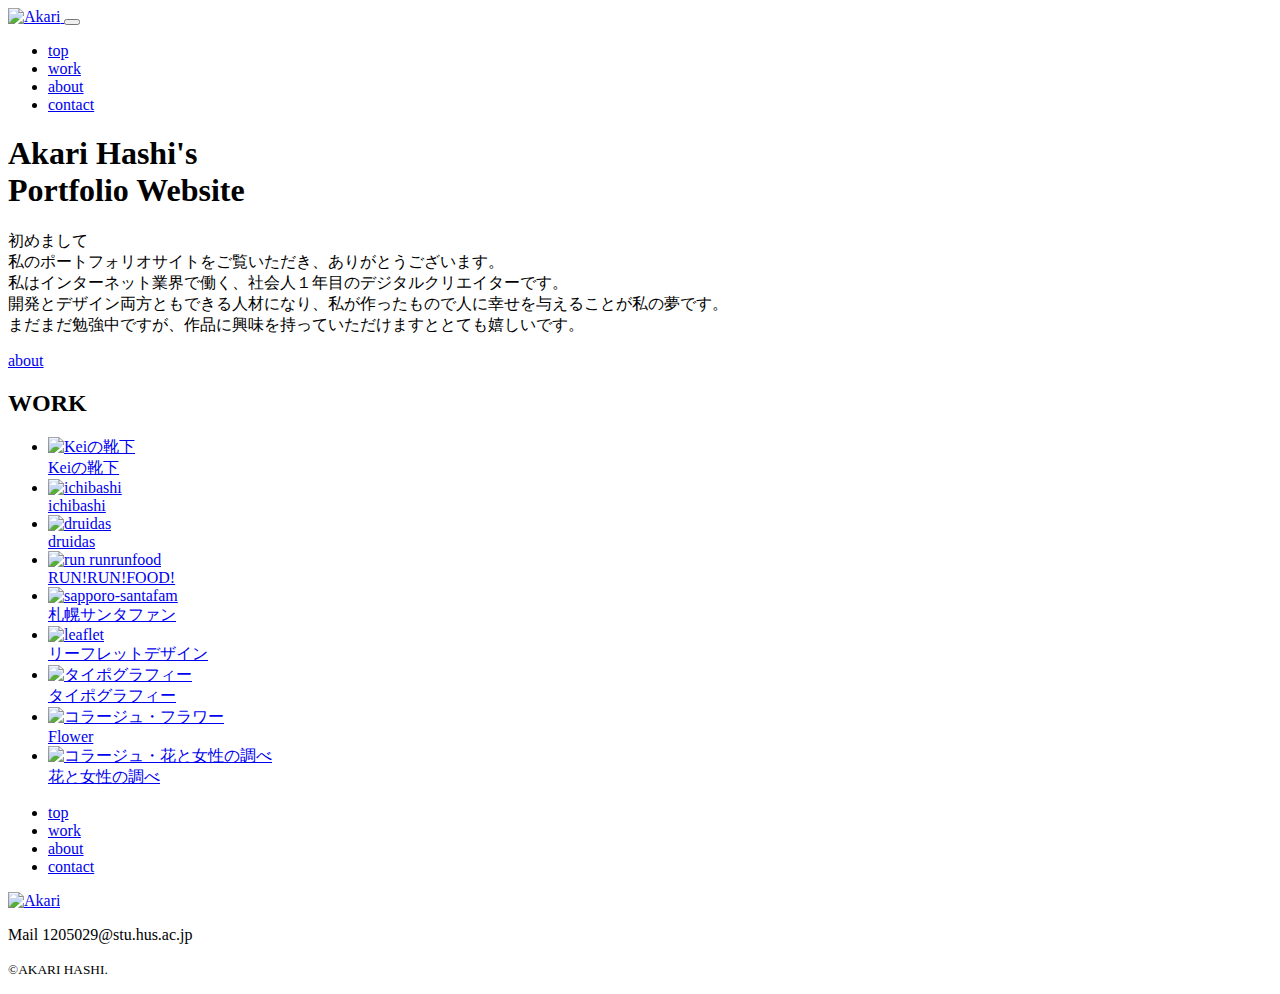
==== index.html @ 3bc84dd6 "Create index.html" ====
<!DOCTYPE html>
<html>
<head>
  <meta charset="UTF-8">
  <title>akari's portfolio</title>
  <meta name="description" content="橋朱里のポートフォリオサイト">
  <meta name="viewport" content="width=device-width">
  <script src="../js/toggle-menu.js"></script>
  <script src="../js/index.js"></script>
  <link href="../css/common.css" rel="stylesheet">
  <link href="../css/index.css" rel="stylesheet">
  <link rel="preconnect" href="https://fonts.googleapis.com">
  <link rel="preconnect" href="https://fonts.gstatic.com" crossorigin>
  <link href="https://fonts.googleapis.com/css2?family=Zen+Maru+Gothic:wght@400;500;700&display=swap" rel="stylesheet">
  <link rel="preconnect" href="https://fonts.googleapis.com">
<link rel="preconnect" href="https://fonts.gstatic.com" crossorigin>
<link href="https://fonts.googleapis.com/css2?family=Zen+Kaku+Gothic+New:wght@400;500;700&family=Zen+Maru+Gothic:wght@400;500;700&display=swap" rel="stylesheet">
</head>
<body>
  <!--header ここから-->
  <header class="header">
    <div class="header-inner">
      <a class="header-logo" href="./index.html">
        <img src="../image/common/logo.png" alt="Akari">
      </a>
      <button class="toggle-menu-button"></button>
      <div class="header-site-menu">
      <nav class="site-menu">
        <ul class="gnavi">
          <li><a href="./index.html">top</a></li>
          <li><a href="./index.html#work">work</a></li>
          <li><a href="./about.html">about</a></li>
          <li><a href="./contact.html">contact</a></li>
        </ul>
      </nav>
    </div>
  </div>
  </header>

<!--header ここまで-->
<!--main ここから-->
  <main class="main">
    <div class="first-view">
        <div class="first-view-text">
            <h1>Akari Hashi's<br>Portfolio Website</h1>
        </div>
    </div>
    <div class="lead">
        <p>初めまして<br>私のポートフォリオサイトをご覧いただき、ありがとうございます。<br>私はインターネット業界で働く、社会人１年目のデジタルクリエイターです。<br>開発とデザイン両方ともできる人材になり、私が作ったもので人に幸せを与えることが私の夢です。<br>まだまだ勉強中ですが、作品に興味を持っていただけますととても嬉しいです。
        </p>
        <div class="link-button-area">
            <a class="link-button" href="../html/about.html">about</a>
        </div>
    </div>
    <div class="work">
        <h2>WORK</h2>
        <ul class="item-list">
            <li>
                <a href="../html/keiの靴下.html">
                <img src="../image/index/keiの靴下.png" alt="Keiの靴下">
                <dl>
                    <dt>Keiの靴下</dt>
                </dl>
                </a>
            </li>
            <li>
                <a href="../html/ichibashi.html">
                <img src="../image/index/ichibashi.png" alt="ichibashi">
                <dl>
                    <dt>ichibashi</dt>
                </dl>
                </a>
            </li>
            <li>
                <a href="../html/druidas.html">
                <img src="../image/index/druidas.png" alt="druidas">
                <dl>
                    <dt>druidas</dt>
                </dl>
                </a>
            </li>
            <li>
                <a href="../html/runrunfood.html">
                <img src="../image/index/runrunfood.png" alt="run runrunfood">
                <dl>
                    <dt>RUN!RUN!FOOD!</dt>
                </dl>
                </a>
            </li>
            <li>
                <a href="../html/sapporosanta.html">
                <img src="../image/index/sapporosanta.png" alt="sapporo-santafam">
                <dl>
                    <dt>札幌サンタファン</dt>
                </dl>
                </a>
            </li>
            <li>
                <a href="../html/leaflet.html">
                <img src="../image/index/leaflet.png" alt="leaflet">
                <dl>
                    <dt>リーフレットデザイン</dt>
                </dl>
                </a>
            </li>
            <li>
                <a href="../html/typo.html">
                <img src="../image/index/typo.png" alt="タイポグラフィー">
                <dl>
                    <dt>タイポグラフィー</dt>
                </dl>
                </a>
            </li>
            <li>
                <a href="../html/Flower.html">
                <img src="../image/index/Flower.png" alt="コラージュ・フラワー">
                <dl>
                    <dt>Flower</dt>
                </dl>
                </a>
            </li>
            <li>
                <a href="../html/kuti.html">
                <img src="../image/index/kutibiru.png" alt="コラージュ・花と女性の調べ">
                <dl>
                    <dt>花と女性の調べ</dt>
                </dl>
                </a>
            </li>
            
        </ul>
    </div>
  </main>
<!--main ここまで-->
<!--footer ここから-->
  <footer class="footer">
    <nav class="site-menu">
      <ul>
        <li><a href="../html/index.html">top</a></li>
        <li><a href="../html/index.html#work">work</a></li>
        <li><a href="../html/about.html">about</a></li>
        <li><a href="./contact.html">contact</a></li>
      </ul>
    </nav>
    <a class="footer-logo" href="./index.html">
      <img src="../image/common/logo.png" alt="Akari">
    </a>
    <p class="footer-time">Mail 1205029@stu.hus.ac.jp</p>
    <p class="copyright"><small>&copy;AKARI HASHI.</small></p>
  </footer>
<!--footer ここまで-->
</body>
</html>
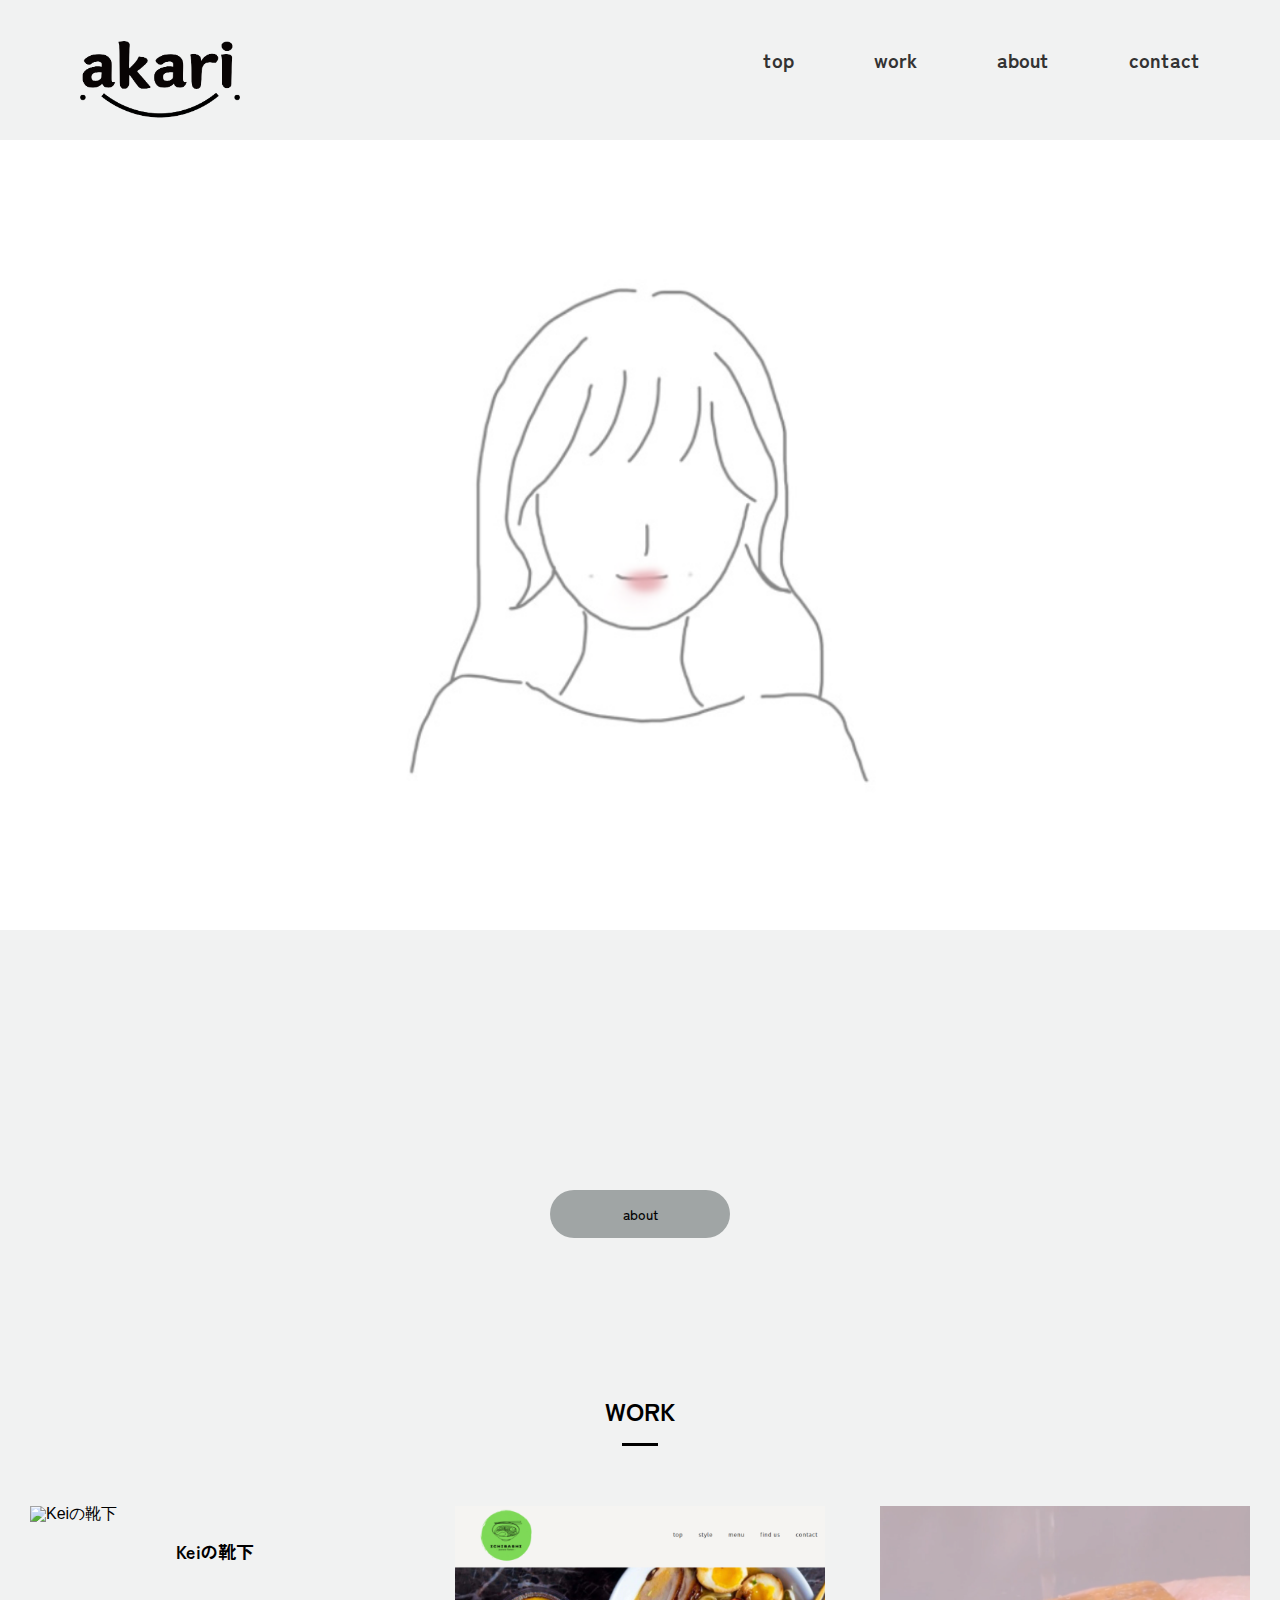
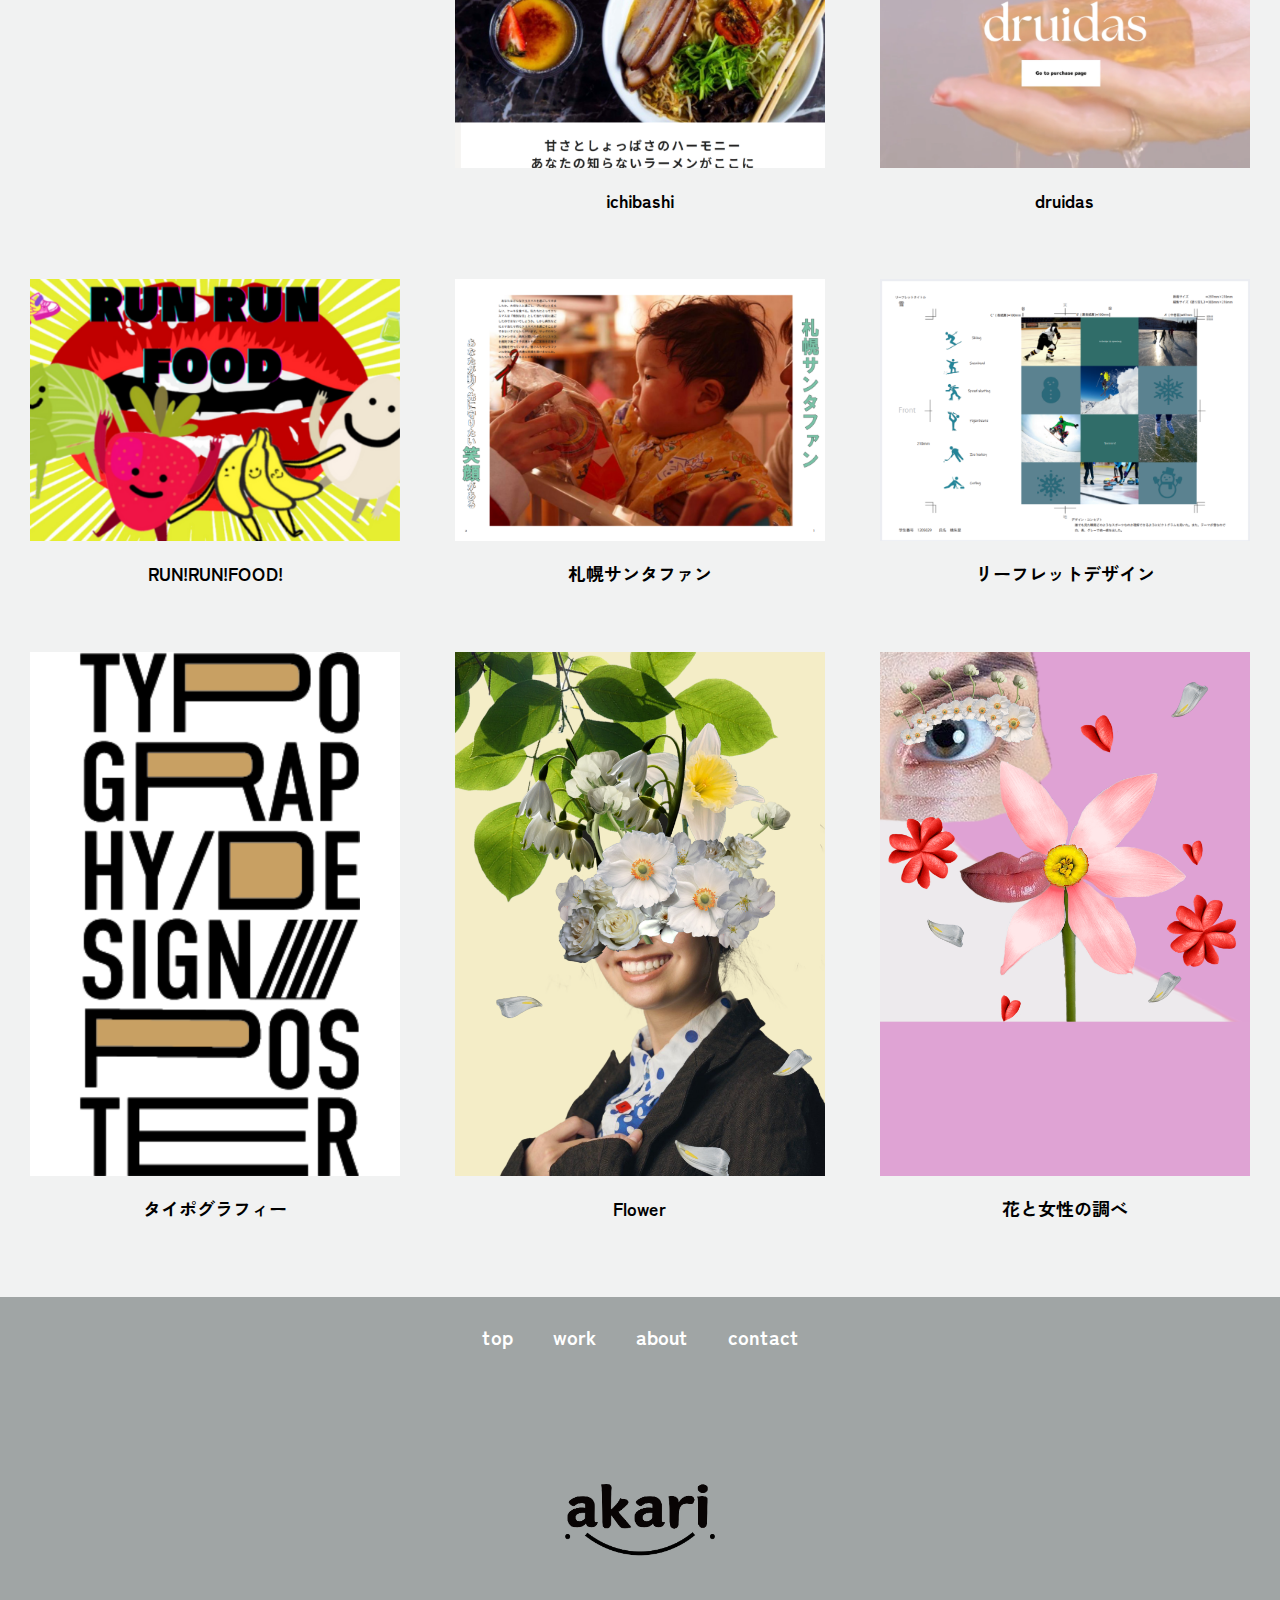
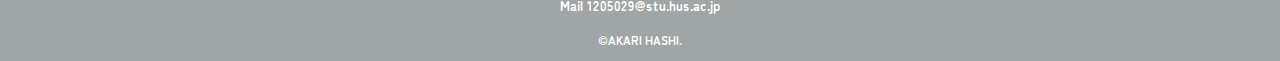
==== commit c4ad19f4: "Update index.html" ====
--- a/index.html
+++ b/index.html
@@ -5,10 +5,10 @@
   <title>akari's portfolio</title>
   <meta name="description" content="橋朱里のポートフォリオサイト">
   <meta name="viewport" content="width=device-width">
-  <script src="../js/toggle-menu.js"></script>
-  <script src="../js/index.js"></script>
-  <link href="../css/common.css" rel="stylesheet">
-  <link href="../css/index.css" rel="stylesheet">
+  <script src="https://akari-hashi84.github.io/my-portfolio-aka84/toggle-menu.js"></script>
+  <script src="https://akari-hashi84.github.io/my-portfolio-aka84/index.js"></script>
+  <link href="https://akari-hashi84.github.io/my-portfolio-aka84/common.css" rel="stylesheet">
+  <link href="https://akari-hashi84.github.io/my-portfolio-aka84/index.css" rel="stylesheet">
   <link rel="preconnect" href="https://fonts.googleapis.com">
   <link rel="preconnect" href="https://fonts.gstatic.com" crossorigin>
   <link href="https://fonts.googleapis.com/css2?family=Zen+Maru+Gothic:wght@400;500;700&display=swap" rel="stylesheet">
@@ -20,17 +20,17 @@
   <!--header ここから-->
   <header class="header">
     <div class="header-inner">
-      <a class="header-logo" href="./index.html">
-        <img src="../image/common/logo.png" alt="Akari">
+      <a class="header-logo" href="https://akari-hashi84.github.io/my-portfolio-aka84/index.html">
+        <img src="https://akari-hashi84.github.io/my-portfolio-aka84/image/common/logo.png" alt="Akari">
       </a>
       <button class="toggle-menu-button"></button>
       <div class="header-site-menu">
       <nav class="site-menu">
         <ul class="gnavi">
-          <li><a href="./index.html">top</a></li>
-          <li><a href="./index.html#work">work</a></li>
-          <li><a href="./about.html">about</a></li>
-          <li><a href="./contact.html">contact</a></li>
+          <li><a href="https://akari-hashi84.github.io/my-portfolio-aka84/index.html">top</a></li>
+          <li><a href="https://akari-hashi84.github.io/my-portfolio-aka84/index.html#work">work</a></li>
+          <li><a href="https://akari-hashi84.github.io/my-portfolio-aka84/about.html">about</a></li>
+          <li><a href="https://akari-hashi84.github.io/my-portfolio-aka84/contact.html">contact</a></li>
         </ul>
       </nav>
     </div>
@@ -49,79 +49,79 @@
         <p>初めまして<br>私のポートフォリオサイトをご覧いただき、ありがとうございます。<br>私はインターネット業界で働く、社会人１年目のデジタルクリエイターです。<br>開発とデザイン両方ともできる人材になり、私が作ったもので人に幸せを与えることが私の夢です。<br>まだまだ勉強中ですが、作品に興味を持っていただけますととても嬉しいです。
         </p>
         <div class="link-button-area">
-            <a class="link-button" href="../html/about.html">about</a>
+            <a class="link-button" href="https://akari-hashi84.github.io/my-portfolio-aka84/about.html">about</a>
         </div>
     </div>
     <div class="work">
         <h2>WORK</h2>
         <ul class="item-list">
             <li>
-                <a href="../html/keiの靴下.html">
-                <img src="../image/index/keiの靴下.png" alt="Keiの靴下">
+                <a href="https://akari-hashi84.github.io/my-portfolio-aka84/keiの靴下.html">
+                <img src="https://akari-hashi84.github.io/my-portfolio-aka84/image/index/keiの靴下.png" alt="Keiの靴下">
                 <dl>
                     <dt>Keiの靴下</dt>
                 </dl>
                 </a>
             </li>
             <li>
-                <a href="../html/ichibashi.html">
-                <img src="../image/index/ichibashi.png" alt="ichibashi">
+                <a href="https://akari-hashi84.github.io/my-portfolio-aka84/ichibashi.html">
+                <img src="https://akari-hashi84.github.io/my-portfolio-aka84/image/index/ichibashi.png" alt="ichibashi">
                 <dl>
                     <dt>ichibashi</dt>
                 </dl>
                 </a>
             </li>
             <li>
-                <a href="../html/druidas.html">
-                <img src="../image/index/druidas.png" alt="druidas">
+                <a href="https://akari-hashi84.github.io/my-portfolio-aka84/druidas.html">
+                <img src="https://akari-hashi84.github.io/my-portfolio-aka84/image/index/druidas.png" alt="druidas">
                 <dl>
                     <dt>druidas</dt>
                 </dl>
                 </a>
             </li>
             <li>
-                <a href="../html/runrunfood.html">
-                <img src="../image/index/runrunfood.png" alt="run runrunfood">
+                <a href="https://akari-hashi84.github.io/my-portfolio-aka84/runrunfood.html">
+                <img src="https://akari-hashi84.github.io/my-portfolio-aka84/image/index/runrunfood.png" alt="run runrunfood">
                 <dl>
                     <dt>RUN!RUN!FOOD!</dt>
                 </dl>
                 </a>
             </li>
             <li>
-                <a href="../html/sapporosanta.html">
-                <img src="../image/index/sapporosanta.png" alt="sapporo-santafam">
+                <a href="https://akari-hashi84.github.io/my-portfolio-aka84/sapporosanta.html">
+                <img src="https://akari-hashi84.github.io/my-portfolio-aka84/image/index/sapporosanta.png" alt="sapporo-santafam">
                 <dl>
                     <dt>札幌サンタファン</dt>
                 </dl>
                 </a>
             </li>
             <li>
-                <a href="../html/leaflet.html">
-                <img src="../image/index/leaflet.png" alt="leaflet">
+                <a href="https://akari-hashi84.github.io/my-portfolio-aka84/leaflet.html">
+                <img src="https://akari-hashi84.github.io/my-portfolio-aka84/image/index/leaflet.png" alt="leaflet">
                 <dl>
                     <dt>リーフレットデザイン</dt>
                 </dl>
                 </a>
             </li>
             <li>
-                <a href="../html/typo.html">
-                <img src="../image/index/typo.png" alt="タイポグラフィー">
+                <a href="https://akari-hashi84.github.io/my-portfolio-aka84/typo.html">
+                <img src="https://akari-hashi84.github.io/my-portfolio-aka84/image/index/typo.png" alt="タイポグラフィー">
                 <dl>
                     <dt>タイポグラフィー</dt>
                 </dl>
                 </a>
             </li>
             <li>
-                <a href="../html/Flower.html">
-                <img src="../image/index/Flower.png" alt="コラージュ・フラワー">
+                <a href="https://akari-hashi84.github.io/my-portfolio-aka84/Flower.html">
+                <img src="https://akari-hashi84.github.io/my-portfolio-aka84/image/index/Flower.png" alt="コラージュ・フラワー">
                 <dl>
                     <dt>Flower</dt>
                 </dl>
                 </a>
             </li>
             <li>
-                <a href="../html/kuti.html">
-                <img src="../image/index/kutibiru.png" alt="コラージュ・花と女性の調べ">
+                <a href="https://akari-hashi84.github.io/my-portfolio-aka84/kuti.html">
+                <img src="https://akari-hashi84.github.io/my-portfolio-aka84/image/index/kutibiru.png" alt="コラージュ・花と女性の調べ">
                 <dl>
                     <dt>花と女性の調べ</dt>
                 </dl>
@@ -136,14 +136,14 @@
   <footer class="footer">
     <nav class="site-menu">
       <ul>
-        <li><a href="../html/index.html">top</a></li>
-        <li><a href="../html/index.html#work">work</a></li>
-        <li><a href="../html/about.html">about</a></li>
-        <li><a href="./contact.html">contact</a></li>
+        <li><a href="https://akari-hashi84.github.io/my-portfolio-aka84/index.html">top</a></li>
+        <li><a href="https://akari-hashi84.github.io/my-portfolio-aka84/index.html#work">work</a></li>
+        <li><a href="https://akari-hashi84.github.io/my-portfolio-aka84/about.html">about</a></li>
+        <li><a href="https://akari-hashi84.github.io/my-portfolio-aka84/contact.html">contact</a></li>
       </ul>
     </nav>
     <a class="footer-logo" href="./index.html">
-      <img src="../image/common/logo.png" alt="Akari">
+      <img src="https://akari-hashi84.github.io/my-portfolio-aka84/image/common/logo.png" alt="Akari">
     </a>
     <p class="footer-time">Mail 1205029@stu.hus.ac.jp</p>
     <p class="copyright"><small>&copy;AKARI HASHI.</small></p>
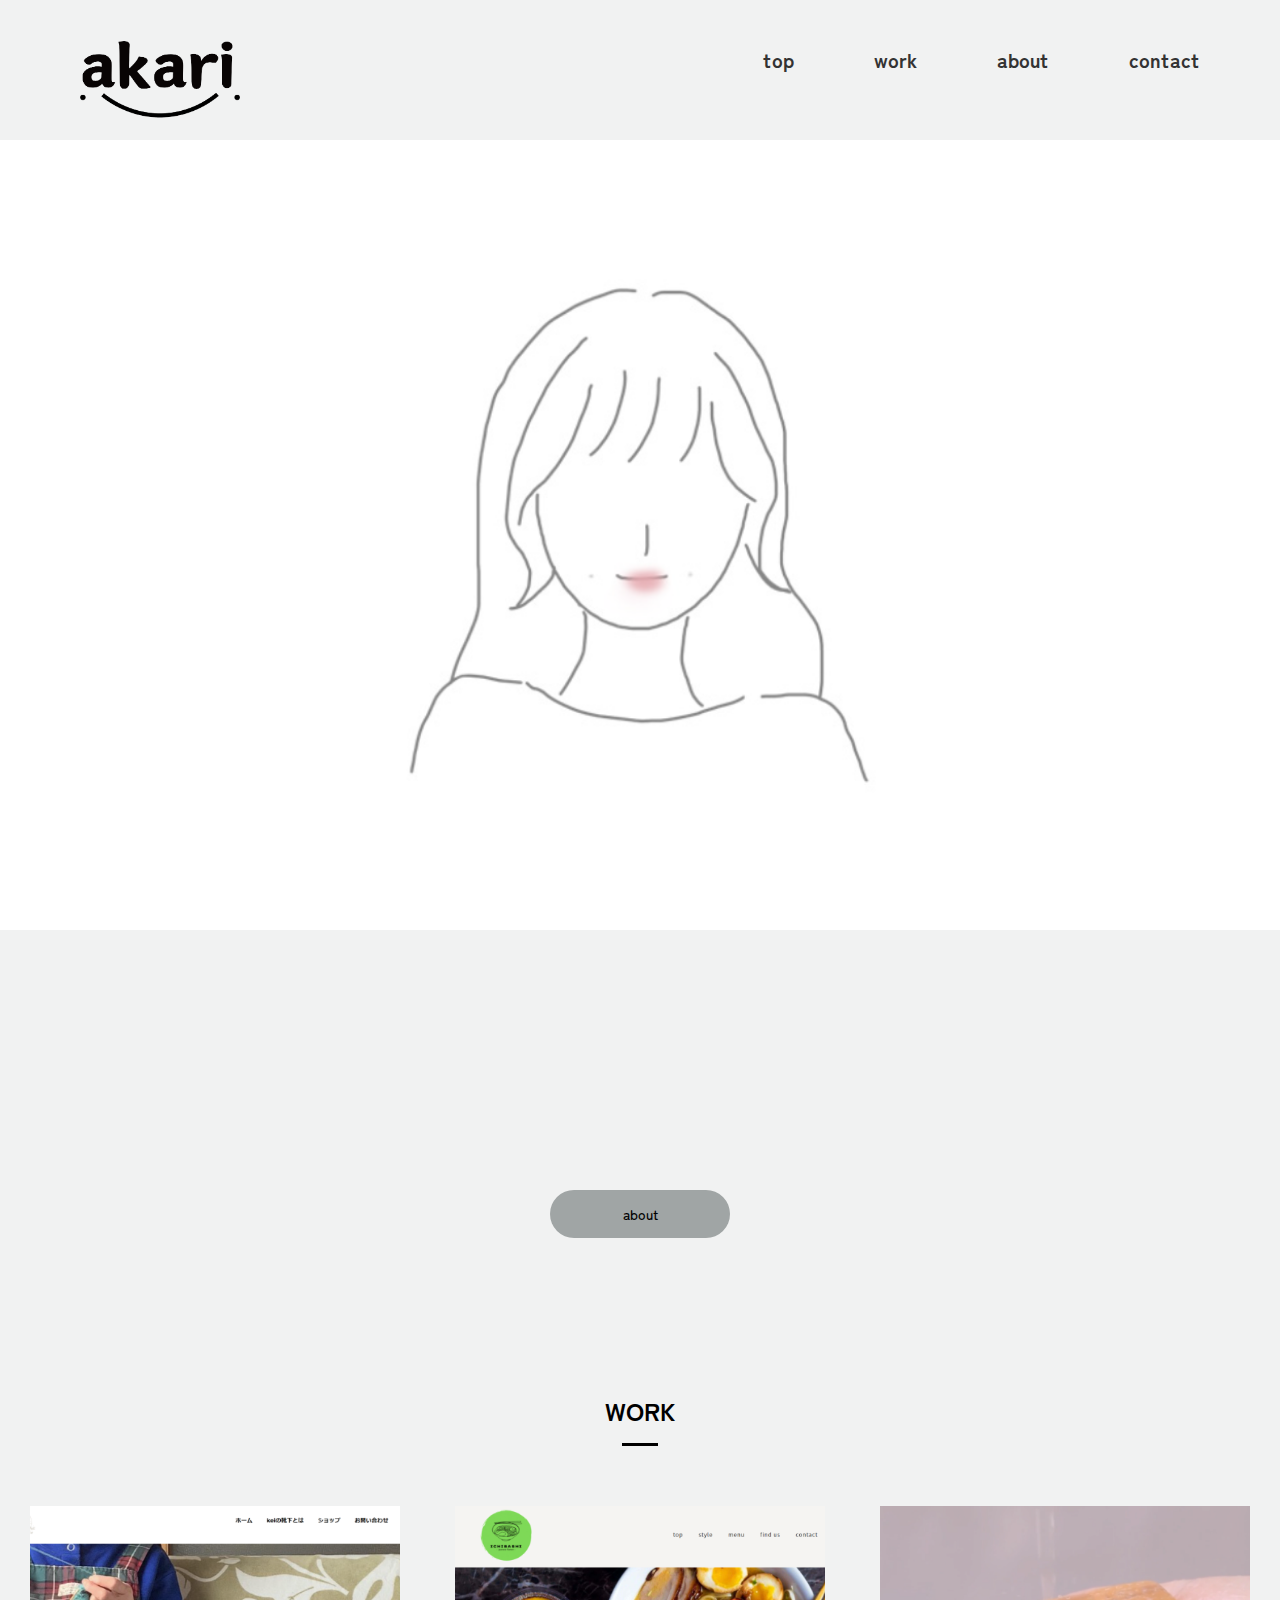
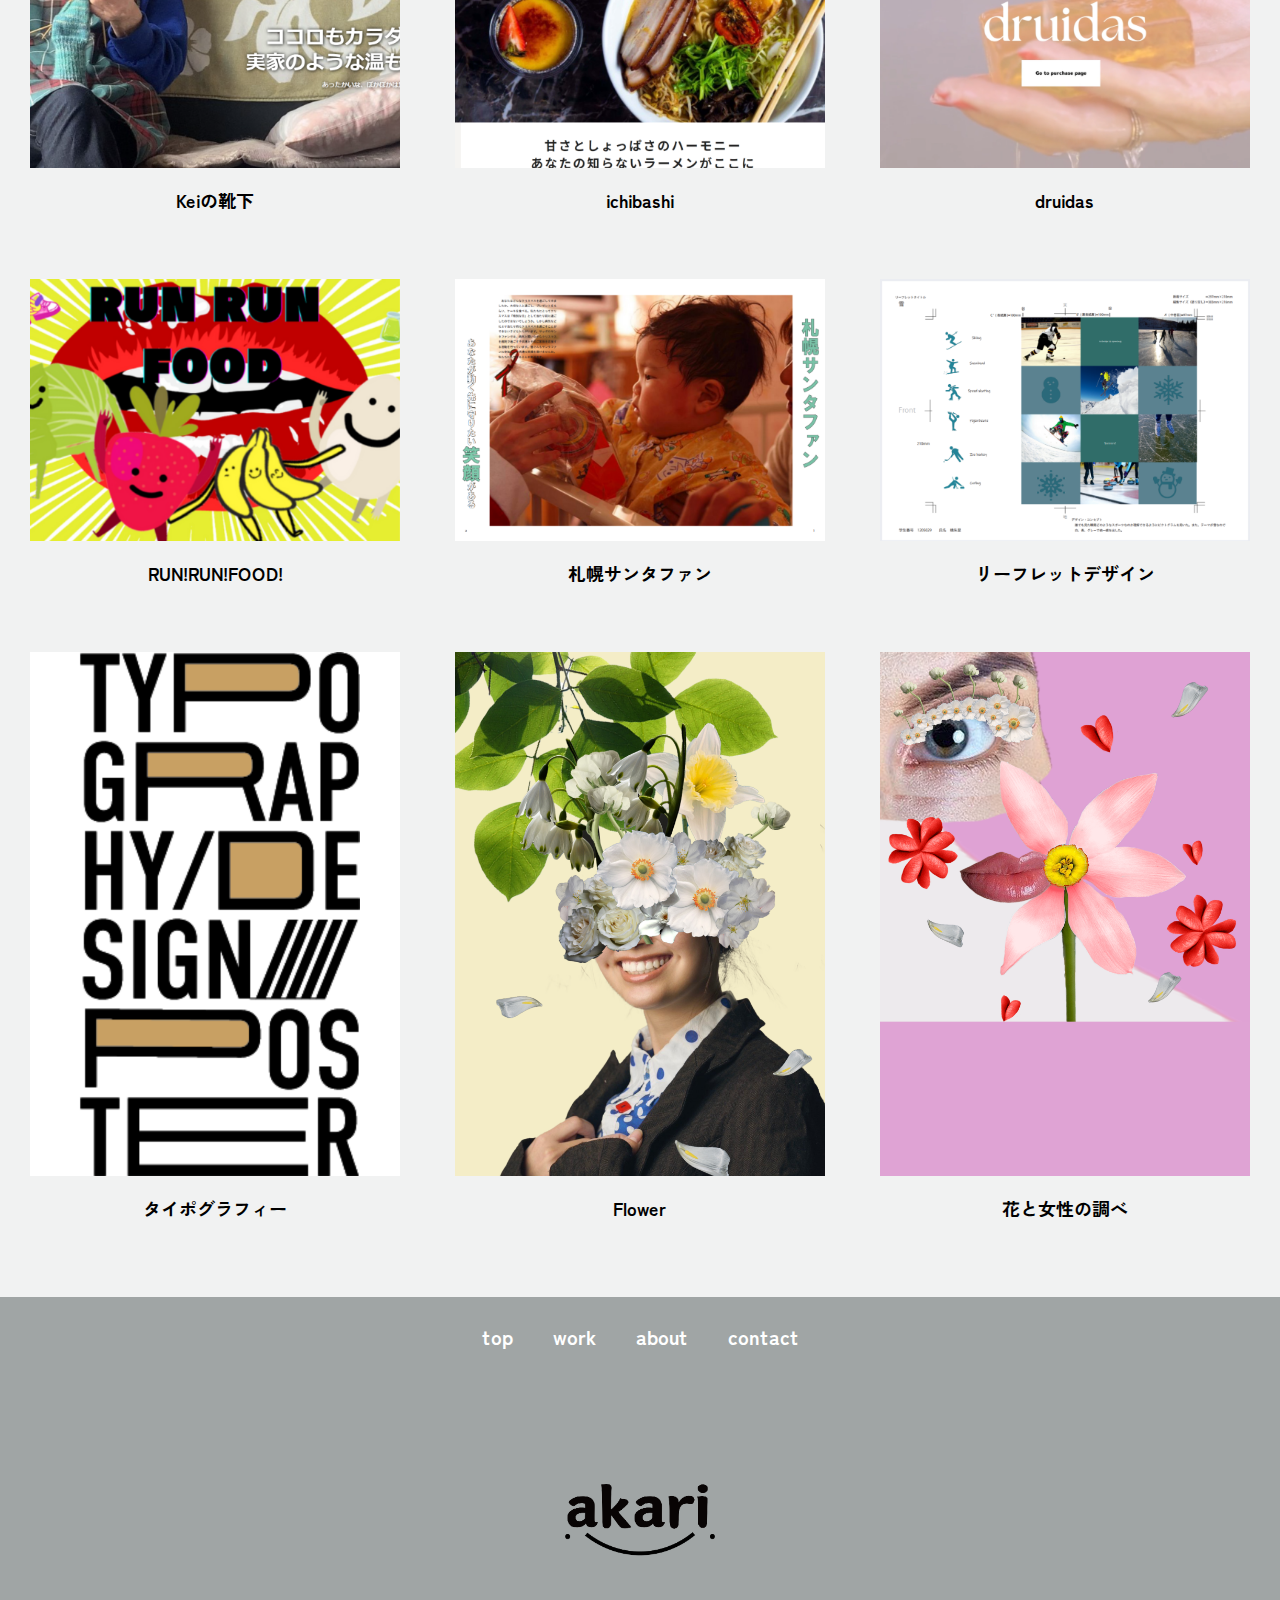
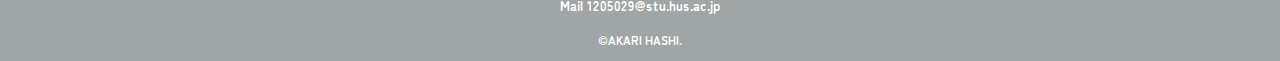
==== commit 65369566: "Update index.html" ====
--- a/index.html
+++ b/index.html
@@ -57,7 +57,7 @@
         <ul class="item-list">
             <li>
                 <a href="https://akari-hashi84.github.io/my-portfolio-aka84/keiの靴下.html">
-                <img src="https://akari-hashi84.github.io/my-portfolio-aka84/image/index/keiの靴下.png" alt="Keiの靴下">
+                <img src="https://akari-hashi84.github.io/my-portfolio-aka84/image/index/Keiの靴下.png" alt="Keiの靴下">
                 <dl>
                     <dt>Keiの靴下</dt>
                 </dl>
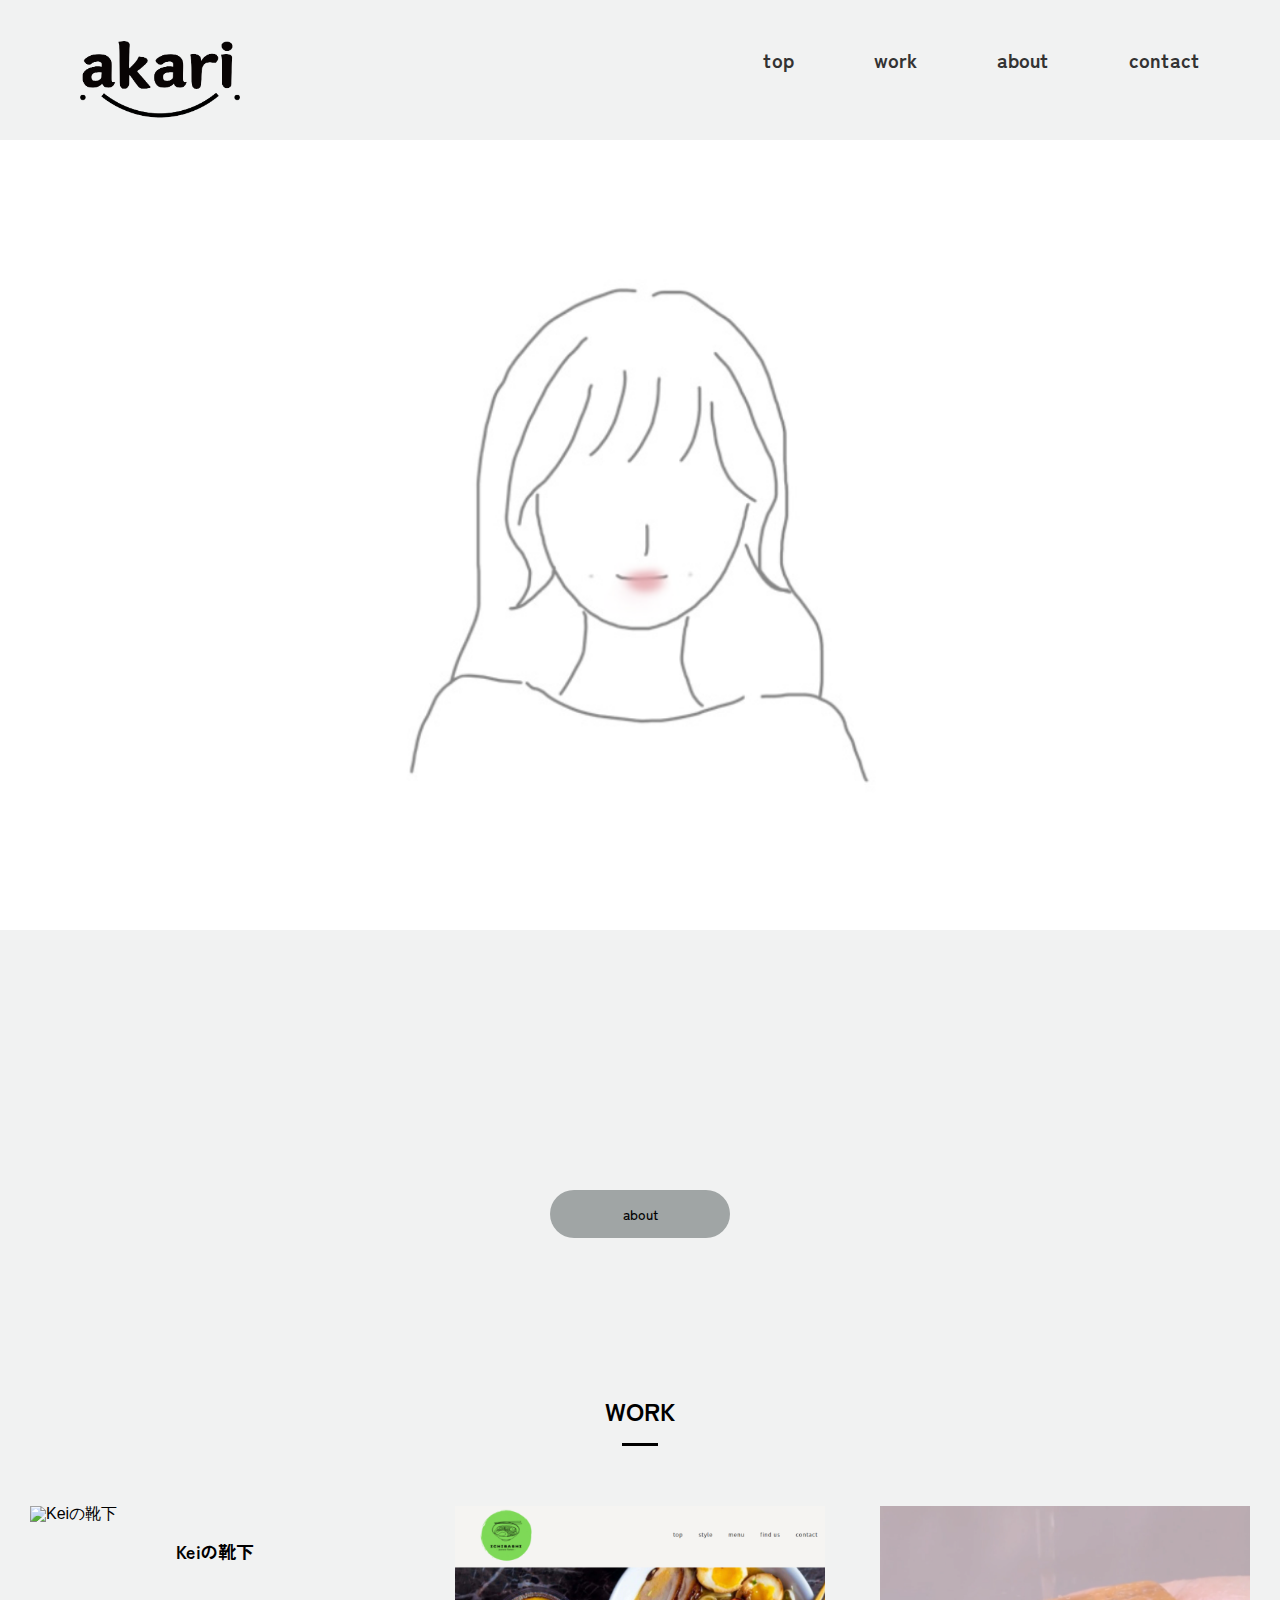
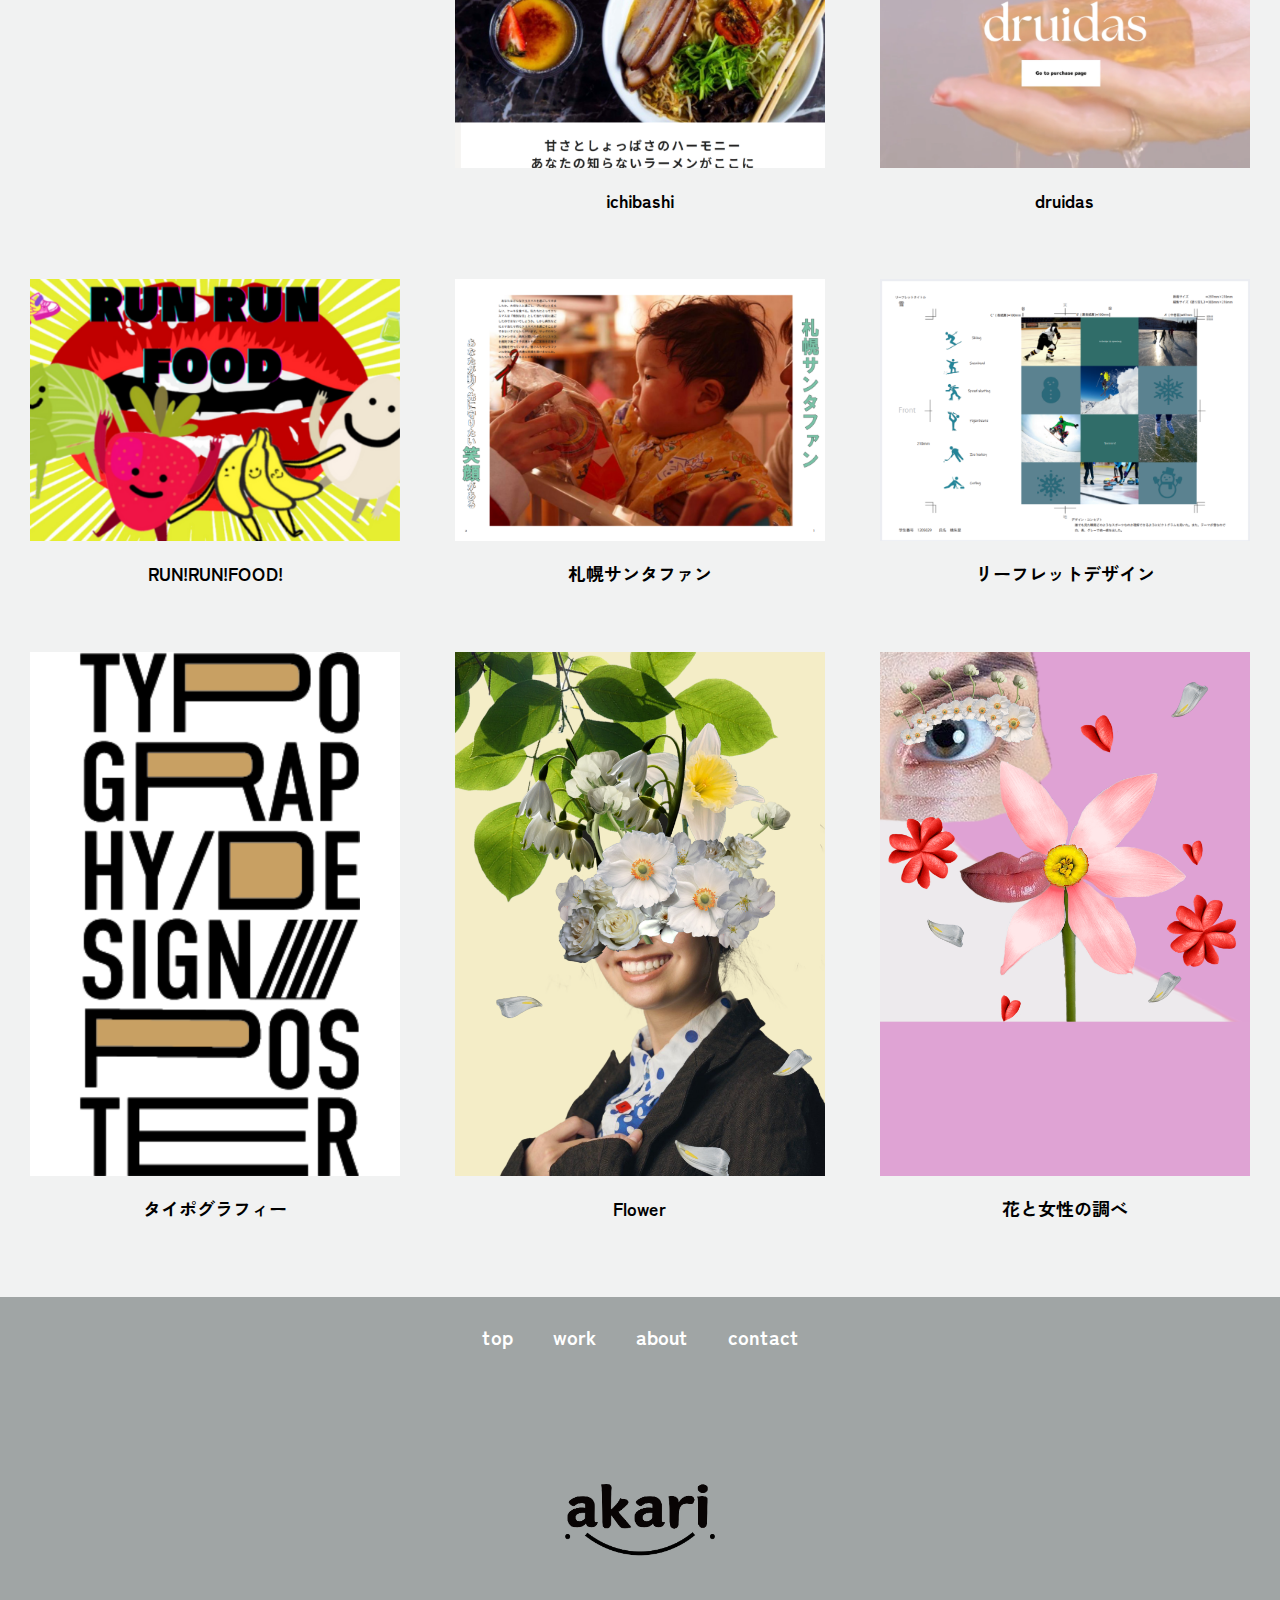
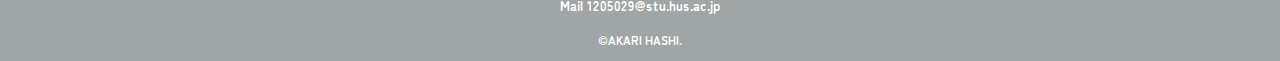
==== commit 895d27ed: "Update index.html" ====
--- a/index.html
+++ b/index.html
@@ -56,8 +56,8 @@
         <h2>WORK</h2>
         <ul class="item-list">
             <li>
-                <a href="https://akari-hashi84.github.io/my-portfolio-aka84/keiの靴下.html">
-                <img src="https://akari-hashi84.github.io/my-portfolio-aka84/image/index/Keiの靴下.png" alt="Keiの靴下">
+                <a href="https://akari-hashi84.github.io/my-portfolio-aka84/kei.html">
+                <img src="https://akari-hashi84.github.io/my-portfolio-aka84/image/index/Kei.png" alt="Keiの靴下">
                 <dl>
                     <dt>Keiの靴下</dt>
                 </dl>
